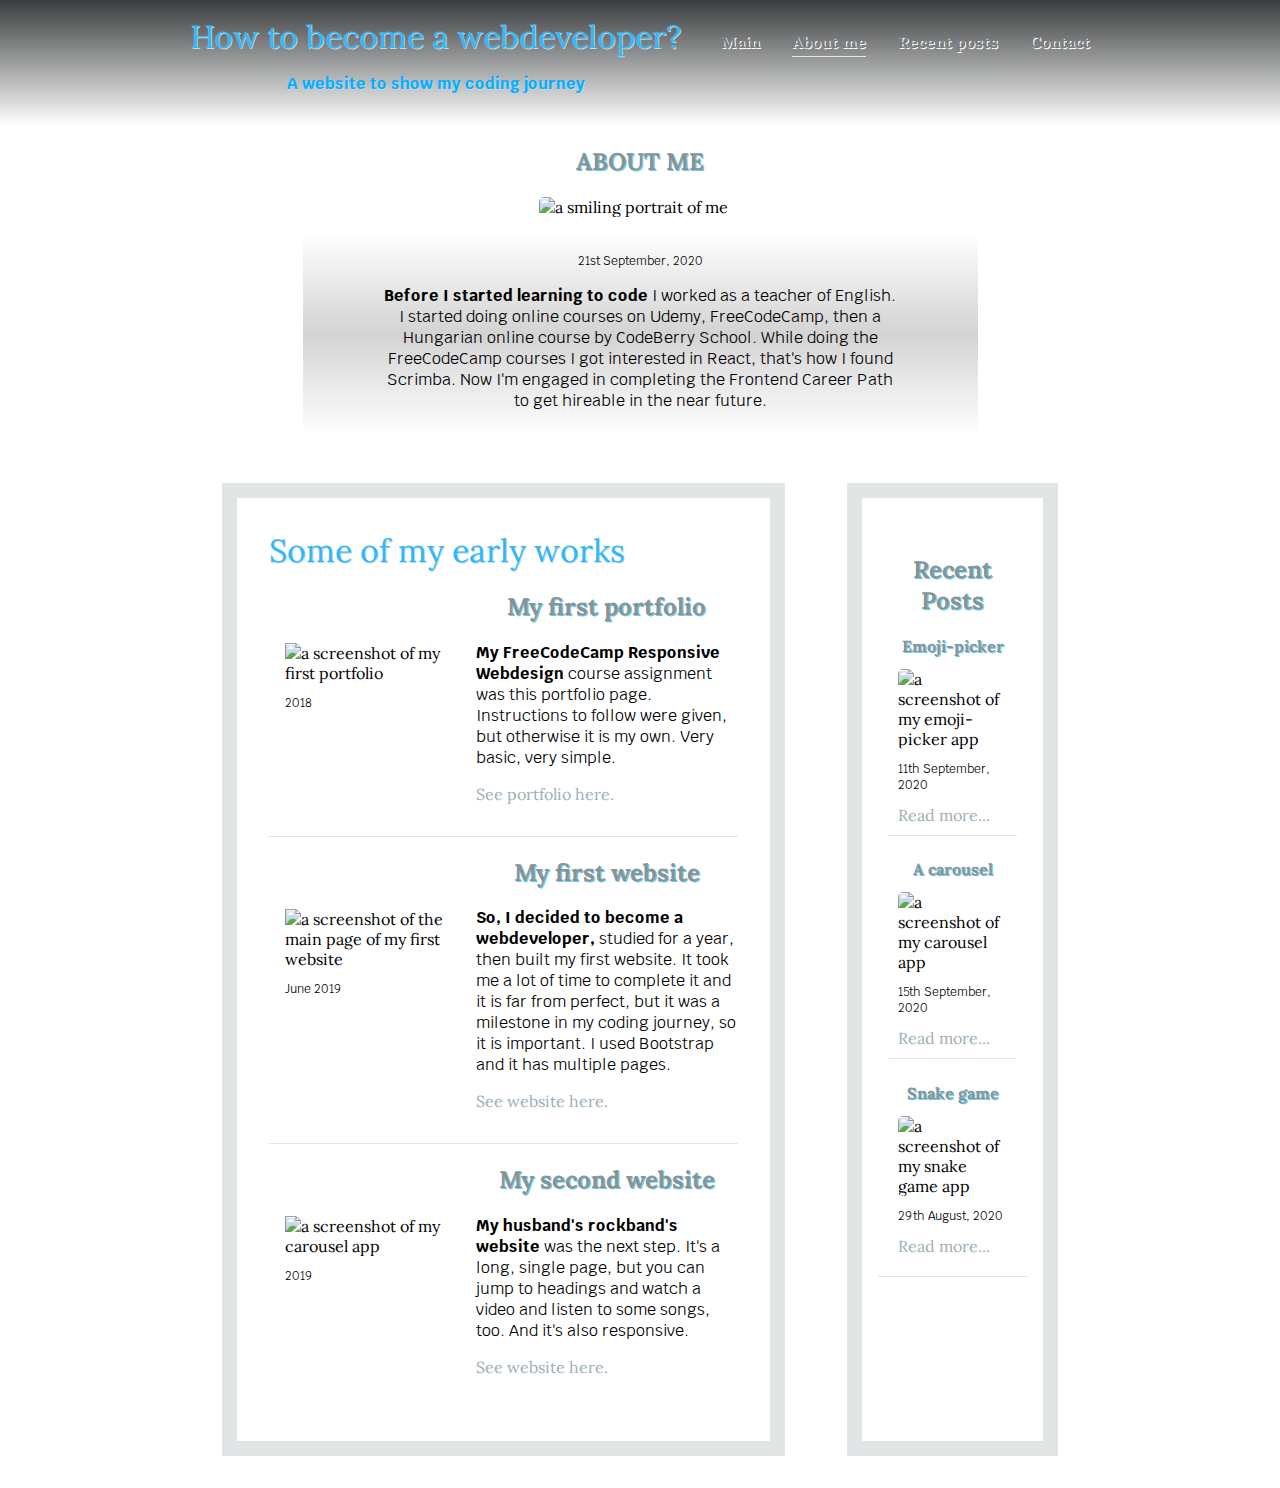
==== about-me.html @ e48309a4 "Add files via upload" ====
<!DOCTYPE html>
<html>
<head>
  <meta charset="utf-8">
  <meta name="viewport" content="width=device-width">
  <link href="https://fonts.googleapis.com/css2?family=Krub&family=Lora&display=swap" rel="stylesheet">
  <title>Nóri's introductory page</title>
  <link href="styles.css" rel="stylesheet" >
  </head>
<body>
  <header>
    <div class="container container-flex">
      <div class="site-title">
        <h1>How to become a webdeveloper?</h1>
        <p class="subtitle">A website to show my coding journey</p>
      </div>
    
    <nav>
      <ul>
        <li><a href="index.html" >Main</a></li>
        <li><a href="about-me.html" class="current-page">About me</a></li>
        <li><a href="recent-posts.html">Recent posts</a></li>
        <li><a href="contact.html">Contact</a></li>
      </ul>
    </nav>
    </div><!-- /. container -->
  </header>

      <article class="article-featured">
        <h2 class="article-title">ABOUT ME</h2>
        <img src="https://i.imgur.com/wQJdfp6.jpg" alt="a smiling portrait of me" class="image-full-about-me">
       
        <div class="intro">
        <p class="article-info">21st September, 2020</p>
        <p class="article-body"><strong>Before I started learning to code</strong> I worked as a teacher of English. I started doing online courses on Udemy, FreeCodeCamp, then a Hungarian online course by CodeBerry School. While doing the FreeCodeCamp courses I got interested in React, that's how I found Scrimba. Now I'm engaged in completing the Frontend Career Path to get hireable in the near future.</p>
        </div>
     </article>  
  
   <div class="container container-flex">
    <main role="main">
      <div class="all-article-recent">
        <h1 class="main-title">Some of my early works</h1>
        
       <article class="article-recent">
         <div class="article-recent-main">
            <h2 class="article-title">My first portfolio</h2>
           <p class="article-body"><strong>My FreeCodeCamp Responsive Webdesign</strong> course assignment was this portfolio page. Instructions to follow were given, but otherwise it is my own. Very basic, very simple.</p>
                <a href="https://codepen.io/NoriBozo/pen/oPjVpV?editors=1010">See portfolio here.</a>
         </div>    
         <div class="article-recent-secondary">
              <img src="https://i.imgur.com/a6cIic0.png" alt="a screenshot of my first portfolio" class="article-image">
                <p class="article-info">2018</p>
         </div>    
      </article>
     
       <article class="article-recent">
         <div class="article-recent-main">
            <h2 class="article-title">My first website</h2>
              <p class="article-body"><strong>So, I decided to become a webdeveloper, </strong> studied for a year, then built my first website. It took me a lot of time to complete it and it is far from perfect, but it was a milestone in my coding journey, so it is important. I used Bootstrap and it has multiple pages.</p>
              <a href="https://github.com/noribozo/Jocmedtours">See website here.</a>
         </div>
         <div class="article-recent-secondary">
              <img src="https://i.imgur.com/dwLKiOE.png" alt="a screenshot of the main page of my first website" class="article-image">
              <p class="article-info">June 2019</p>
         </div>
      </article>
      
       <article class="article-recent">
         <div class="article-recent-main">
            <h2 class="article-title">My second website</h2>
           <p class="article-body"><strong>My husband's rockband's website</strong> was the next step. It's a long, single page, but you can jump to headings and watch a video and listen to some songs, too. And it's also responsive.</p>
            <a href="http://psychostars.band/">See website here.</a>
         </div>
         <div class="article-recent-secondary">
              <img src="https://i.imgur.com/lsP5yAL.png" alt="a screenshot of my carousel app" class="article-image">
              <p class="article-info">2019</p>
              
         </div>
      </article>
      
      
      </div>   
    </main> 
      
    
      <aside class="sidebar">
         
          <div class="sidebar-widget">
            <div class="widget-recent-post">
              <h2 class="sidebar-title">Recent Posts</h2>
                <h2 class="project-title">Emoji-picker</h2>
                <img src="https://i.imgur.com/mqEpDBb.png" 
                     alt="a screenshot of my emoji-picker app" class="project-image">
                 <p class="project-info">11th September, 2020</p>
              
                  <a href="recent-posts.html">Read more...</a>
             </div> 
       
      
          <div class="widget-recent-post">
            <h2 class="project-title">A carousel</h2> 
              <img src="https://i.imgur.com/VGv3vMi.png" 
                   alt="a screenshot of my carousel app" class="project-image">
              <p class="project-info">15th September, 2020</p>
              
              <a href="recent-posts.html">Read more...</a>
          </div>
        
          <div class="widget-recent-post">
            <h2 class="project-title">Snake game</h2> 
              <img src="https://i.imgur.com/GBLrtFD.png" 
                   alt="a screenshot of my snake game app" class="project-image">
              <p class="project-info">29th August, 2020</p>
              <a href="#">Read more...</a>
          </div>
        </div>   
       </aside>
      </div>
    </body>   
  </html>
---- styles.css ----
body {
  margin: 0;
  font-family: Lora, serif;
}

/* LAYOUT */

header {
  text-align: center;
  background: linear-gradient(#3a3c3d, #ffff);
  padding: 1em;
}

/* navigation */

nav ul {
  list-style: none;
  display: flex; 
  justify-content: center;
  padding: 0;
}

nav li {
  margin-left: 2em;
}

nav a {
  text-decoration: none;
  color:  #797d80;
  text-shadow: 1px 1px white;
  font-weight: 700;
  padding: 0.25em 0;
}

nav a:hover,
nav a:focus {
  color: #4788f5;
}
.current-page {
  border-bottom: 1px solid #e1e5e6;
}

.current-page:hover {
  color: #63666b;
}

/* main part */

.article-featured {
  margin: 1rem auto;
  width: 100%;
  max-width: 675px;
  
}

.intro {
  max-width: 675px;
  margin: 1rem auto;
  padding: .5rem 5rem;
  text-align: center;
  min-width: 200px;
  background: linear-gradient(white, lightgrey, white);
}

.image-full-about-me {
  width: 30%;
  max-height: 150px;
  object-fit: cover;
  margin-left: 35%;
 
  border-radius: 5px;
}

.container {
  width: 90%;
  max-width: 900px;
  margin: 0 auto;
}

.container-flex {
  display: flex;
  justify-content: space-between;
}

.image-full {
  width: 100%;
  max-height: 250px;
  object-fit: cover;
  margin: 0 auto;
}
.article-image {
  width: 100%;
  margin-top: 3.5rem;
}


.article-recent {
  border-bottom: 1px  solid #e1e5e6;
  padding-bottom: 2rem;
  display: flex;
}
.article-recent:last-child {
  border:0;
}
@media (min-width: 675px) {
  .article-recent {
    justify-content: space-between;
  }
  .article-recent-main {
    width: 60%;
    order: 2;
  }
  .article-recent-secondary {
    width: 40%;
    order: 1;
    margin: 1em;
  }
 }

.all-article-recent {
  width:75%;
  max-width: 600px;
  border: 15px solid #e1e5e6;
  padding: 2rem;
  margin: 2rem;
}

aside {
  width: 20%;
  border: 15px solid #e1e5e6;
  justify-content: space-between;
  padding: 1rem;
  margin: 2rem;
}

.project-image {
  width: 100%;
  border-radius: 5px;
}


.widget-recent-post, 
.sidebar-widget {
  border-bottom: 1px solid #e1e5e6;
  padding: 10px;
}

.widget-recent-post:last-child {
  border: 0;
}


@media (max-width: 675px) {
  .container-flex {
    display: flex;
    flex-direction: column;
  }
  
  header {
    text-align: center;
  }
  nav ul {
    flex-direction: column;
  }
  nav li {
    margin: .5em 0;
  }
  
  .sidebar {
    display: none;
}
}  

/* TYPOGRAPHY */

h1 {
  font-family: "Lora", serif;
  font-weight: 300;
  color: #2fb9fa;
  text-shadow: 1px 1px #c3d7e6;
  font-size: 2rem;
  margin: 0;
}
.subtitle {
  font-weight: 700;
  color: #05adfc;
  text-shadow: 1px 1px #c3d7e6;
}

a {
  color: #9caeb8;
  text-decoration: none;
}

a:hover,
a:focus {
  color: #4788f5
}

h2 {
  font-family: Lora;
  text-align: center;
  color: #879396;
  text-shadow: 1px 1px #64cee8;
}

p{
  font-family: Krub, sans-serif;

}

.article-info,
.project-info {
  font-size: 0.75rem;
}
.project-title {
  font-size: 1rem;
}
 .contacts li {
  list-style: none;
  text-shadow: 1px 1px #64cee8;
  font-size: 1.5rem;
 }
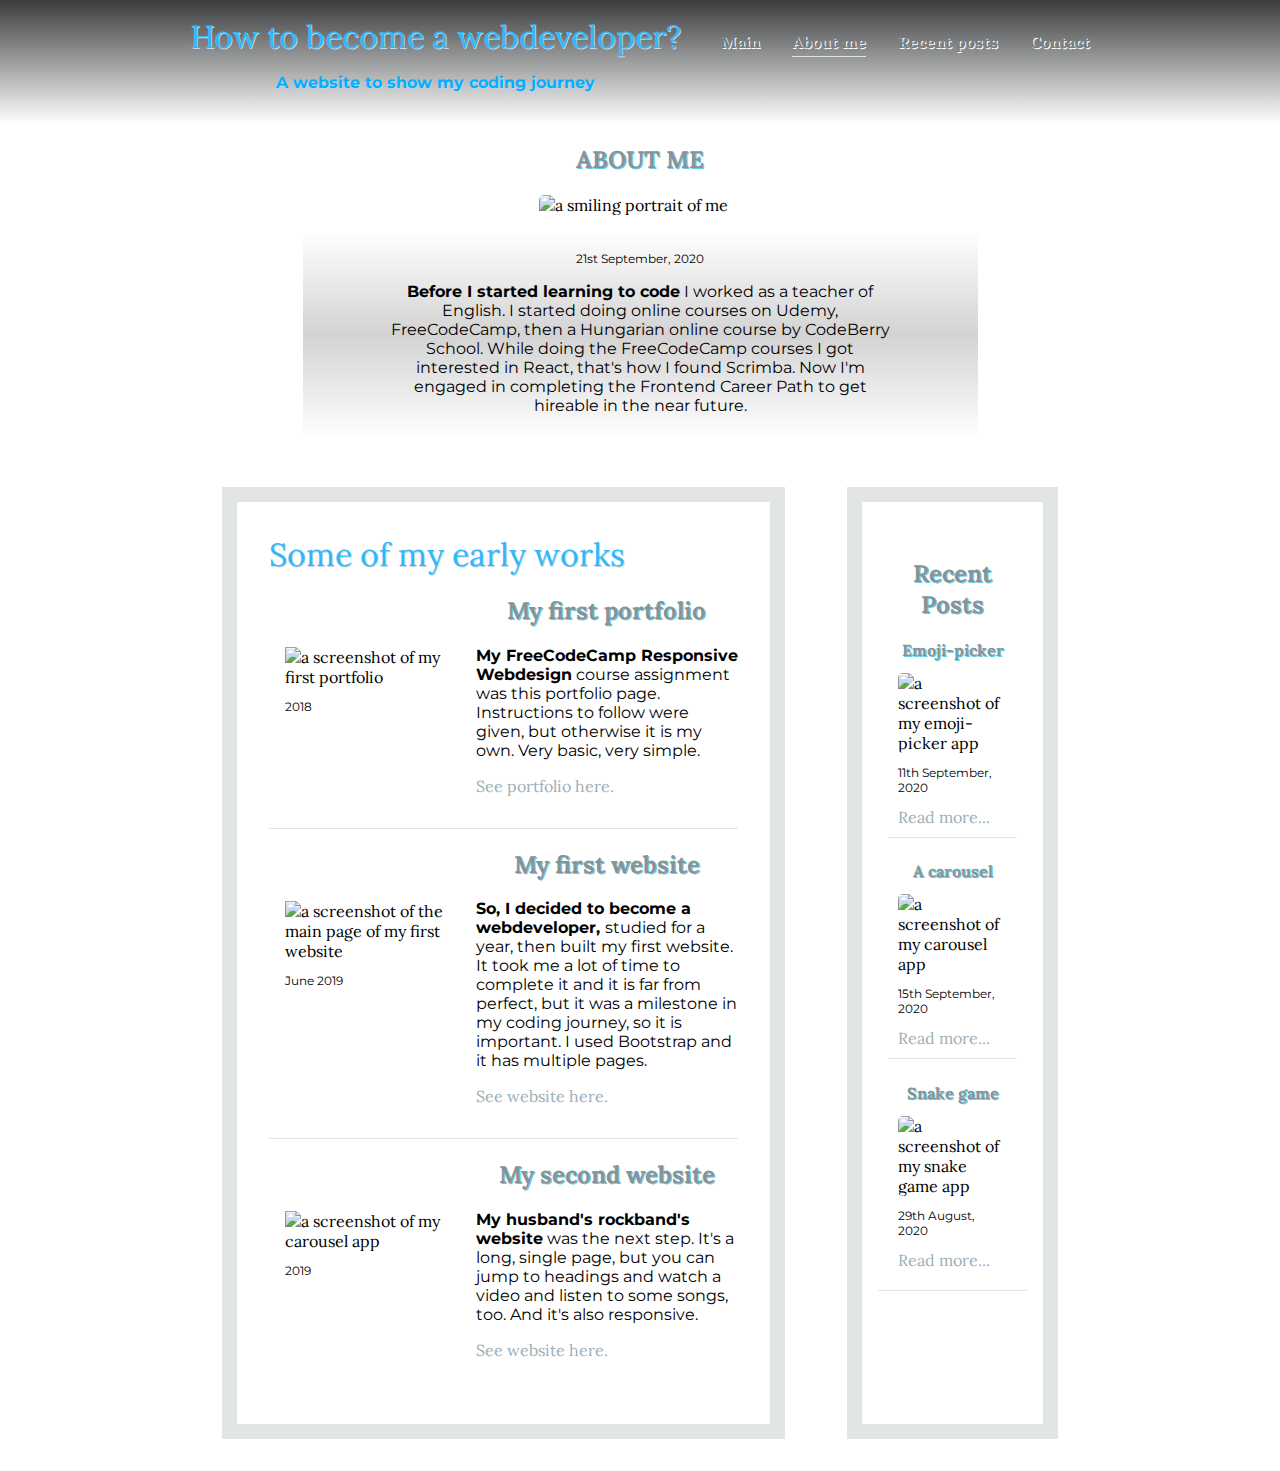
==== commit 5f7f5791: "Add files via upload" ====
--- a/about-me.html
+++ b/about-me.html
@@ -3,8 +3,8 @@
 <head>
   <meta charset="utf-8">
   <meta name="viewport" content="width=device-width">
-  <link href="https://fonts.googleapis.com/css2?family=Krub&family=Lora&display=swap" rel="stylesheet">
-  <title>Nóri's introductory page</title>
+  <link href="https://fonts.googleapis.com/css2?family=Lora&family=Montserrat&display=swap" rel="stylesheet">
+  <title>Nori Bozo website</title>
   <link href="styles.css" rel="stylesheet" >
   </head>
 <body>
--- a/styles.css
+++ b/styles.css
@@ -198,14 +198,14 @@
 }
 
 h2 {
-  font-family: Lora;
+  font-family: "Lora", serif;
   text-align: center;
   color: #879396;
   text-shadow: 1px 1px #64cee8;
 }
 
 p{
-  font-family: Krub, sans-serif;
+  font-family: "Montserrat", sans-serif;
 
 }
 
